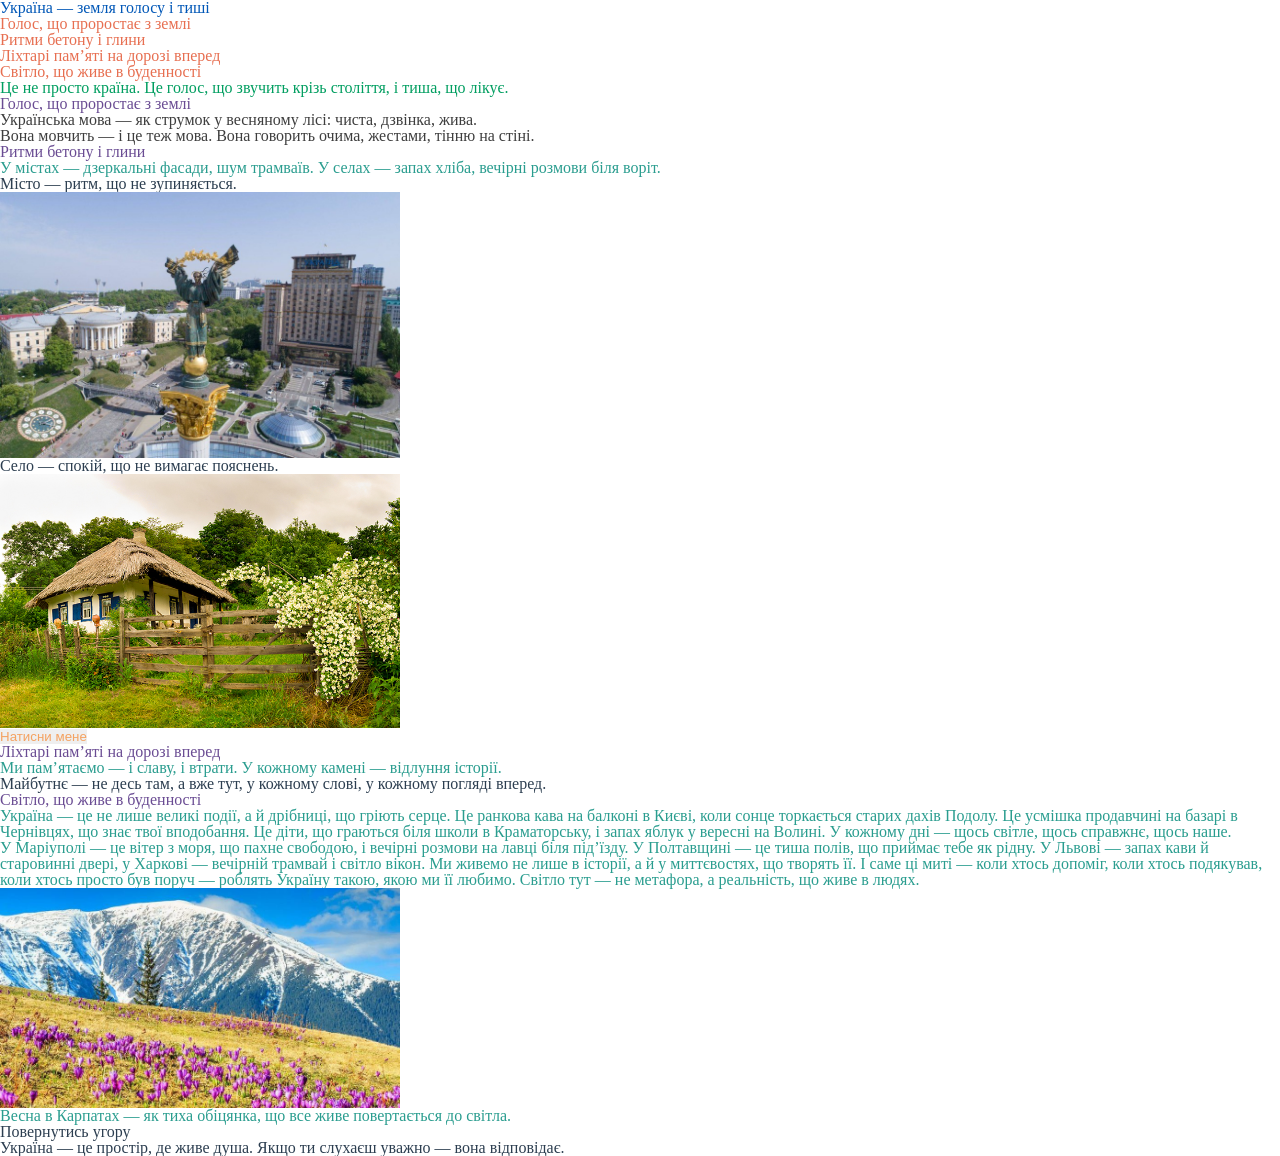
==== lesson_03/index.html @ 0e4d1059 "add lesson 3" ====
<!DOCTYPE html>
<html lang="uk">

<head>
	<meta charset="UTF-8">
	<meta name="viewport" content="width=device-width, initial-scale=1.0">
	<link rel="stylesheet" href="css/style.css">
	<title>Lesson 3</title>
</head>

<body>
	<header class="header">
		<h1 class="title title--main">Україна — земля голосу і тиші</h1>
		<nav class="nav">
			<ul class="list">
				<li><a href="#language" class="link list-link">Голос, що проростає з землі</a></li>
				<li><a href="#landscape" class="link list-link">Ритми бетону і глини</a></li>
				<li><a href="#memory" class="link list-link">Ліхтарі пам’яті на дорозі вперед</a></li>
				<li><a href="#daily" class="link list-link">Світло, що живе в буденності</a></li>
			</ul>
		</nav>
		<p id="intro" class="text text--lead">Це не просто країна. Це голос, що звучить крізь століття, і тиша, що лікує.
		</p>
	</header>

	<main class="main">

		<section id="language" class="section section-language">
			<h2 class="title title-section">Голос, що проростає з землі</h2>
			<p class="text text-highlight">Українська мова — як струмок у весняному лісі: чиста, дзвінка, жива.
			</p>
			<p class="text text-quote">Вона мовчить — і це теж мова. Вона говорить очима,
				жестами, тінню на стіні.</p>
		</section>

		<section id="landscape" class="section section-landscape">
			<h2 class="title title-section">Ритми бетону і глини</h2>
			<p class="text text-urban">У містах — дзеркальні фасади, шум трамваїв. У селах — запах хліба, вечірні розмови
				біля воріт.</p>
			<ul class="list list-contrast">
				<li class="list__item list__item-city">
					<p>Місто — ритм, що не зупиняється.</p>
					<img src="img/city.jpg" alt="Майдан Незалежності в Києві - серце свободи" width="400px"
						class="image image-city">
				</li>
				<li class="list__item list__item-village">
					<p>Село — спокій, що не вимагає пояснень.</p>
					<img src="img/village.jpg" alt="Хата під хмарами — затишок, що не потребує слів" width="400px"
						class="image image-village">
				</li>
			</ul>
			<button type="button" class="button button-demo">Натисни мене</button>
		</section>

		<section id="memory" class="section section-memory">
			<h2 class="title title-section">Ліхтарі пам’яті на дорозі вперед</h2>
			<p class="text text-memory">Ми пам’ятаємо — і славу, і втрати. У кожному камені — відлуння історії.</p>
			<article class="article article-future">
				<p class="text text-future">Майбутнє — не десь там, а вже тут, у кожному слові, у кожному погляді вперед.
				</p>
			</article>
		</section>

		<section id="daily" class="section section-dailylight">
			<h2 class="title title-section">Світло, що живе в буденності</h2>
			<p class="text text-daily">Україна — це не лише великі події, а й дрібниці, що гріють серце. Це ранкова кава
				на балконі в Києві, коли сонце торкається старих дахів Подолу. Це усмішка продавчині на базарі в Чернівцях,
				що знає твої вподобання. Це діти, що граються біля школи в Краматорську, і запах яблук у вересні на Волині.
				У кожному дні — щось світле, щось справжнє, щось наше.</p>
			<p class="text text-regions">У Маріуполі — це вітер з моря, що пахне свободою, і вечірні розмови на лавці біля
				під’їзду. У Полтавщині — це тиша полів, що приймає тебе як рідну. У Львові — запах кави й старовинні двері,
				у Харкові — вечірній трамвай і світло вікон. Ми живемо не лише в історії, а й у миттєвостях, що творять її.
				І саме ці миті — коли хтось допоміг, коли хтось подякував, коли хтось просто був поруч — роблять Україну
				такою, якою ми її любимо. Світло тут — не метафора, а реальність, що живе в людях.</p>
			<img src="img/karpaty.jpg" alt="карпати весна" class="image image-carpathians" width="400px">
			<p class="text">Весна в Карпатах — як тиха обіцянка, що все живе повертається до світла.</p>
		</section>

	</main>

	<footer class="footer">
		<p class="text text-link"><a href="#top" class="link link-up">Повернутись угору</a></p>
		<p class="text text-closing">Україна — це простір, де живе душа. Якщо ти слухаєш уважно — вона відповідає.</p>
	</footer>


</body>

</html>
---- lesson_03/css/style.css ----
/* Скидання стилів */
@import url("reset.css");

/* Універсальний селектор */
* {
  color: #2c3e50;
}

/* За типом */
h1 {
  color: #0057b7;
}

/* За класом */
.text-highlight {
  color: #d62828;
}

.title-section {
  color: #6a4c93;
}

/* За ID */
#intro {
  color: #009e60;
}

/* За атрибутом */
[title] {
  color: #e63946;
}

/* За точним значенням атрибута */
[type="button"] {
  color: #f4a261;
}

/* За початковим значенням */
[alt^="карпати"] {
  color: #1d3557;
}

/* За частковим значенням */
[title*="пам’ять"] {
  color: #ffb703;
}

/* Комбінатор нащадка */
.section-language p {
  color: #3e3e3e;
}

/* Дочірній елемент */
ul > li {
  color: #0077b6;
}

/* Сусідній елемент */
h2 + p {
  color: #8e44ad;
}

/* Комбінатор усіх сусідів */
h2 ~ p {
  color: #2a9d8f;
}

/* Вкладеність */
.nav ul li a {
  color: #e76f51;
}
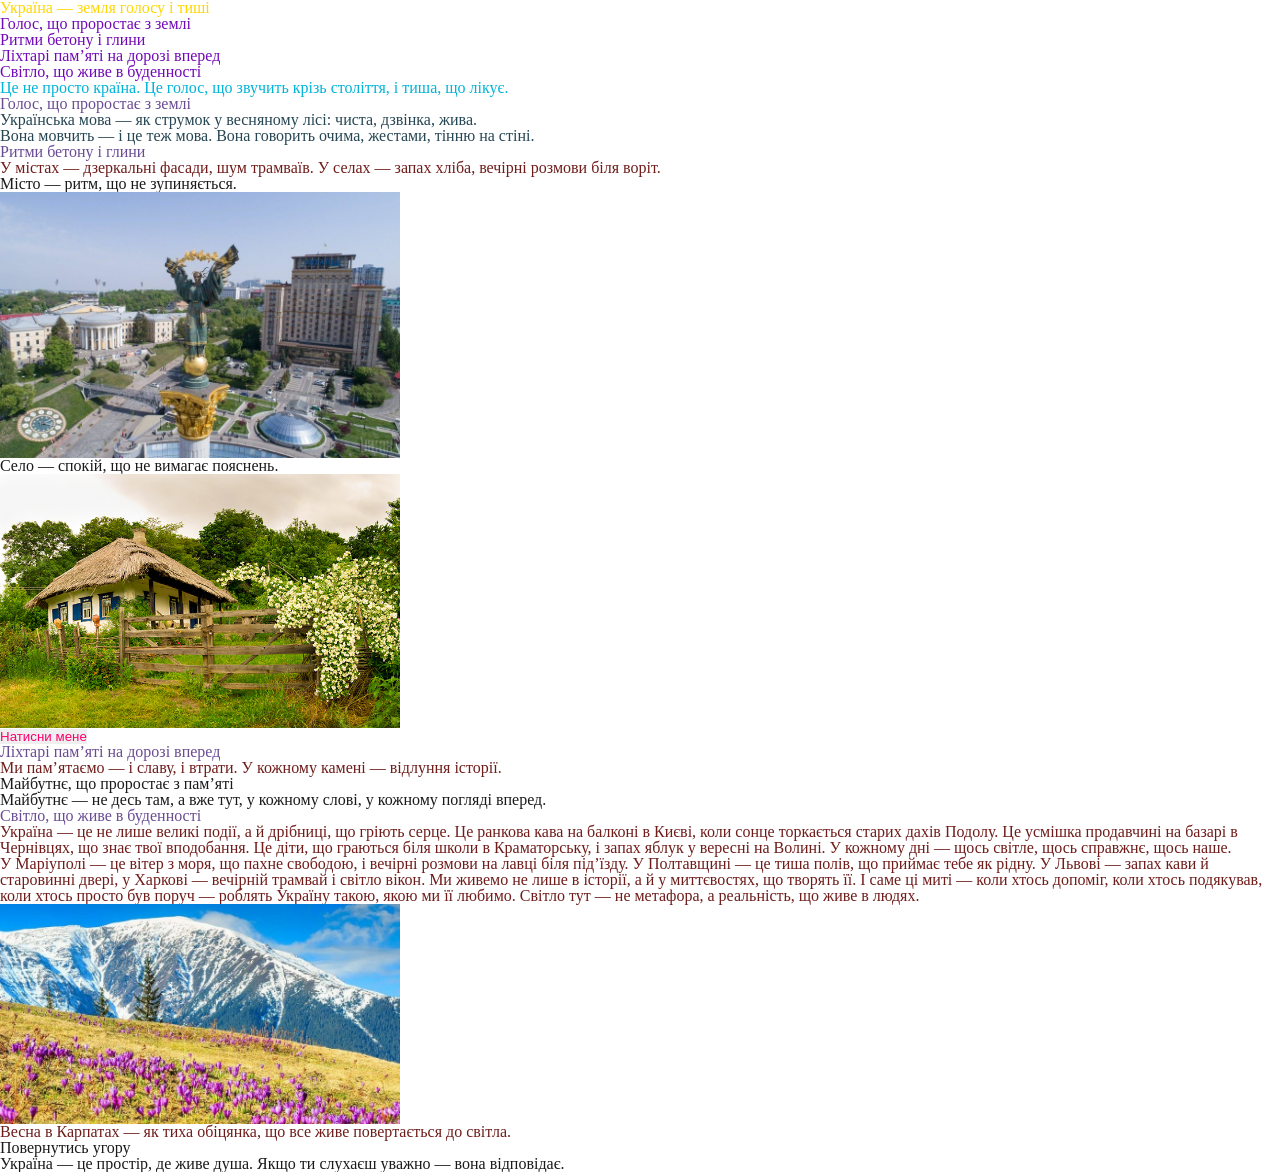
==== commit 2476bae6: "check errors" ====
--- a/lesson_03/index.html
+++ b/lesson_03/index.html
@@ -40,12 +40,12 @@
 			<ul class="list list-contrast">
 				<li class="list__item list__item-city">
 					<p>Місто — ритм, що не зупиняється.</p>
-					<img src="img/city.jpg" alt="Майдан Незалежності в Києві - серце свободи" width="400px"
+					<img src="img/city.jpg" alt="Майдан Незалежності в Києві - серце свободи" width="400"
 						class="image image-city">
 				</li>
 				<li class="list__item list__item-village">
 					<p>Село — спокій, що не вимагає пояснень.</p>
-					<img src="img/village.jpg" alt="Хата під хмарами — затишок, що не потребує слів" width="400px"
+					<img src="img/village.jpg" alt="Хата під хмарами — затишок, що не потребує слів" width="400"
 						class="image image-village">
 				</li>
 			</ul>
@@ -56,6 +56,7 @@
 			<h2 class="title title-section">Ліхтарі пам’яті на дорозі вперед</h2>
 			<p class="text text-memory">Ми пам’ятаємо — і славу, і втрати. У кожному камені — відлуння історії.</p>
 			<article class="article article-future">
+				<h3 class="title title--article">Майбутнє, що проростає з пам’яті</h3>
 				<p class="text text-future">Майбутнє — не десь там, а вже тут, у кожному слові, у кожному погляді вперед.
 				</p>
 			</article>
@@ -72,7 +73,7 @@
 				у Харкові — вечірній трамвай і світло вікон. Ми живемо не лише в історії, а й у миттєвостях, що творять її.
 				І саме ці миті — коли хтось допоміг, коли хтось подякував, коли хтось просто був поруч — роблять Україну
 				такою, якою ми її любимо. Світло тут — не метафора, а реальність, що живе в людях.</p>
-			<img src="img/karpaty.jpg" alt="карпати весна" class="image image-carpathians" width="400px">
+			<img src="img/karpaty.jpg" alt="карпати весна" class="image image-carpathians" width="400">
 			<p class="text">Весна в Карпатах — як тиха обіцянка, що все живе повертається до світла.</p>
 		</section>
 
--- a/lesson_03/css/style.css
+++ b/lesson_03/css/style.css
@@ -3,69 +3,69 @@
 
 /* Універсальний селектор */
 * {
-  color: #2c3e50;
+  color: #1a1a1a; /* насичений графіт */
 }
 
 /* За типом */
 h1 {
-  color: #0057b7;
+  color: #ffd700; /* яскраво-золотий */
 }
 
 /* За класом */
 .text-highlight {
-  color: #d62828;
+  color: #e63946; /* глибокий червоний */
 }
 
 .title-section {
-  color: #6a4c93;
+  color: #6a4c93; /* фіолетовий */
 }
 
 /* За ID */
 #intro {
-  color: #009e60;
+  color: #00b4d8; /* бірюзовий */
 }
 
 /* За атрибутом */
 [title] {
-  color: #e63946;
+  color: #f9844a; /* теплий помаранчевий */
 }
 
 /* За точним значенням атрибута */
 [type="button"] {
-  color: #f4a261;
+  color: #ff006e; /* рожевий акцент */
 }
 
 /* За початковим значенням */
 [alt^="карпати"] {
-  color: #1d3557;
+  color: #2a9d8f; /* глибокий зелений */
 }
 
 /* За частковим значенням */
 [title*="пам’ять"] {
-  color: #ffb703;
+  color: #e9c46a; /* м’який жовтий */
 }
 
 /* Комбінатор нащадка */
 .section-language p {
-  color: #3e3e3e;
+  color: #264653; /* темний бірюзовий */
 }
 
 /* Дочірній елемент */
 ul > li {
-  color: #0077b6;
+  color: #fb5607; /* яскравий апельсиновий */
 }
 
 /* Сусідній елемент */
 h2 + p {
-  color: #8e44ad;
+  color: #8ac926; /* весняний зелений */
 }
 
 /* Комбінатор усіх сусідів */
 h2 ~ p {
-  color: #2a9d8f;
+  color: #6f1d1b; /* бордовий */
 }
 
 /* Вкладеність */
 .nav ul li a {
-  color: #e76f51;
+  color: #7209b7; /* фіолетовий акцент */
 }
